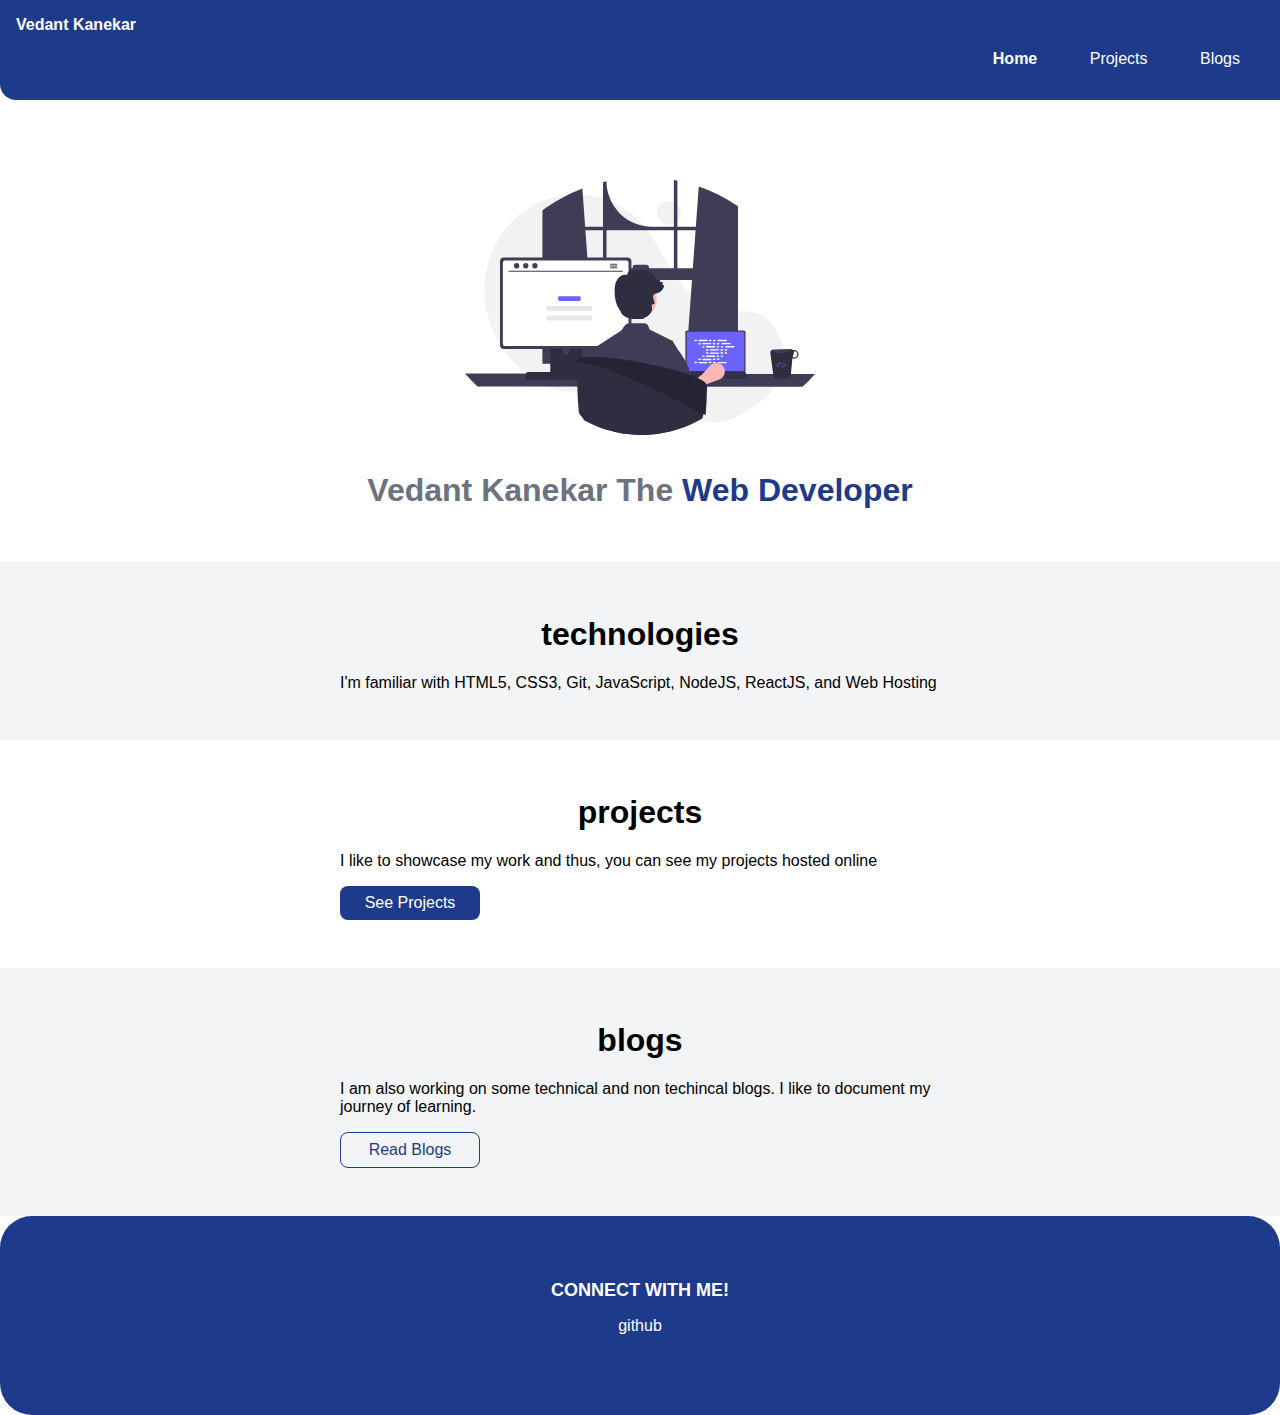
==== index.html @ 4c34acdf "index" ====
<!DOCTYPE html>
<html lang="en">
<head>
    <meta charset="UTF-8">
    <meta http-equiv="X-UA-Compatible" content="IE=edge">
    <meta name="viewport" content="width=device-width, initial-scale=1.0">
    <title>Vedant kanekar site</title>
    <link href="style.css" rel="stylesheet" />
</head>
<body>
    <body>
        <nav class="navigation container">
            <div class="nav-brand">Vedant Kanekar</div>
            <ul class="list-non-bullet nav-pills">
                <li class="list-item-inline">
                    <a class="link link-active" href="/">Home</a>
                </li>
                <li class="list-item-inline">
                    <a class="link" href="/projects.html">Projects</a>
                </li>
                <li class="list-item-inline">
                    <a class="link" href="/blogs.html">Blogs</a>
                </li>
            </ul>
        </nav>
    
        <header class="programming">
            <img class="programming-img" src="images/programming.svg" />
            <h1 class="programming-heading">Vedant Kanekar The <span class="heading-inverted"> Web Developer</span></h1>
        </header>
    
    
        <section class="section ow">
            <div class="container container-center">
                <h1>technologies</h1>
                <p>I'm familiar with HTML5, CSS3, Git, JavaScript, NodeJS, ReactJS, and Web Hosting</p>
            </div>
        </section>
        
        <section class="section">
            <div class="container container-center">
                <h1>projects</h1>
                <p>I like to showcase my work and thus, you can see my projects hosted online</p>
                <a class="link link-primary" href="/projects.html">See Projects</a>
            </div>
        </section>
    
        <section class="section ow">
            <div class="container container-center">
                <h1>blogs</h1>
                <p>I am also working on some technical and non techincal blogs. I like to document my journey of learning.</p>
                <a class="link link-secondary" href="/blogs.html">Read Blogs</a>
            </div>
        </section>
    
        <footer class="footer">
            <div class="footer-header">CONNECT WITH ME!</div>
            <ul class="social-links list-non-bullet">
                <li class="list-item-inline">
                    <a class="link" href="https://github.com/Vedant005">
                        github
                    </a>
                </li>
                
                
            </ul>
        </footer>
    
    
        
    
</body>
</html>
---- style.css ----
@import url('https://fonts.googleapis.com/css2?family=Nunito+Sans:wght@200&display=swap');
:root {
    --primary-color: #1e3a8a;
    --off-white: #F3F4F6;
    --dark-gray: #6B7280;
}

body {
    font-family: 'Montserrat', sans-serif;
    margin: 0px
}

hr {
    margin: 2rem 0rem;
}

/** spaces **/

.margin-md {
    margin: 2rem;
}

/** container **/
.container {
    padding: 0rem 1rem;
}

.container-center {
    max-width: 600px;
    margin: auto;
}

/** links **/
.link {
    box-sizing: border-box;
    text-decoration: none;
    padding: 0.5rem 1rem;
}

.link-primary {
    background-color: var(--primary-color);
    border-radius: 0.5rem;
    color: white;
    display: block;
    max-width: 140px;
    margin: 1rem 1rem 1rem 0rem;
    text-align: center;
}

.link-secondary {
    color: var(--primary-color);
    border-radius: 0.5rem;
    border: 1px solid var(--primary-color);
    display: block;
    max-width: 140px;
    margin: 1rem 1rem 1rem 0rem;
    text-align: center;
}

/** look into BEM naming convention for CSS **/

/** lists **/

.list-non-bullet {
    list-style: none;
    padding-inline-start: 0px;
}

.list-item-inline {
    display: inline;
    padding: 0rem 0.5rem;
}

/** navigation **/

.navigation {
    background-color: var(--primary-color);
    color: white;
    padding: 1rem;
    border-bottom-left-radius: 1rem;
}

.navigation .nav-brand {
    font-weight: bold;
}

.navigation .nav-pills {
    text-align: right;
}

.navigation .link {
    color: white;
}

.navigation .link-active {
    font-weight: bold;
}

/** header **/

.programming {
    padding: 2rem;
    padding-top: 5rem;
    border-radius: 1rem;

}

.programming .programming-img {
    max-width: 80%;
    width: 350px;
    display: block;
    margin: auto;
}

.programming .programming-heading {
    text-align: center;
    padding-top: 1rem;
    color: var(--dark-gray);
}

.programming .programming-heading .heading-inverted {
    color: var(--primary-color);
}

/** sections **/

.section {
    padding: 2rem;
}

.section h1 {
    text-align: center;

}

.ow {
    background-color: var(--off-white);
}

/** footers **/

.footer {
    background-color: var(--primary-color);
    padding: 4rem 2rem;
    text-align: center;
    color: white;
    border-radius: 2rem;
}

.footer .link {
    color: white
}

.footer .footer-header {
    font-weight: bold;
    font-size: large;
}

.footer ul {
    padding-inline-start: 0px;
}

/** projects **/
.showcase-list {
    padding: 2rem;
}

/** blogs **/
.showcase-blog {
    padding-bottom: 6rem;
}



.developing .developing-img {
    max-width: 80%;
    width: 350px;
    display: block;
    margin: auto;
}

.developing .developing-heading {
    text-align: center;
    padding-top: 1rem;
    color: var(--dark-gray);
}


.developing.developing-heading {
    text-align: center;
    padding-top: 1rem;
    color: var(--dark-gray);
}

.developing.developing-heading .heading-inverted {
    color: var(--primary-color);
}
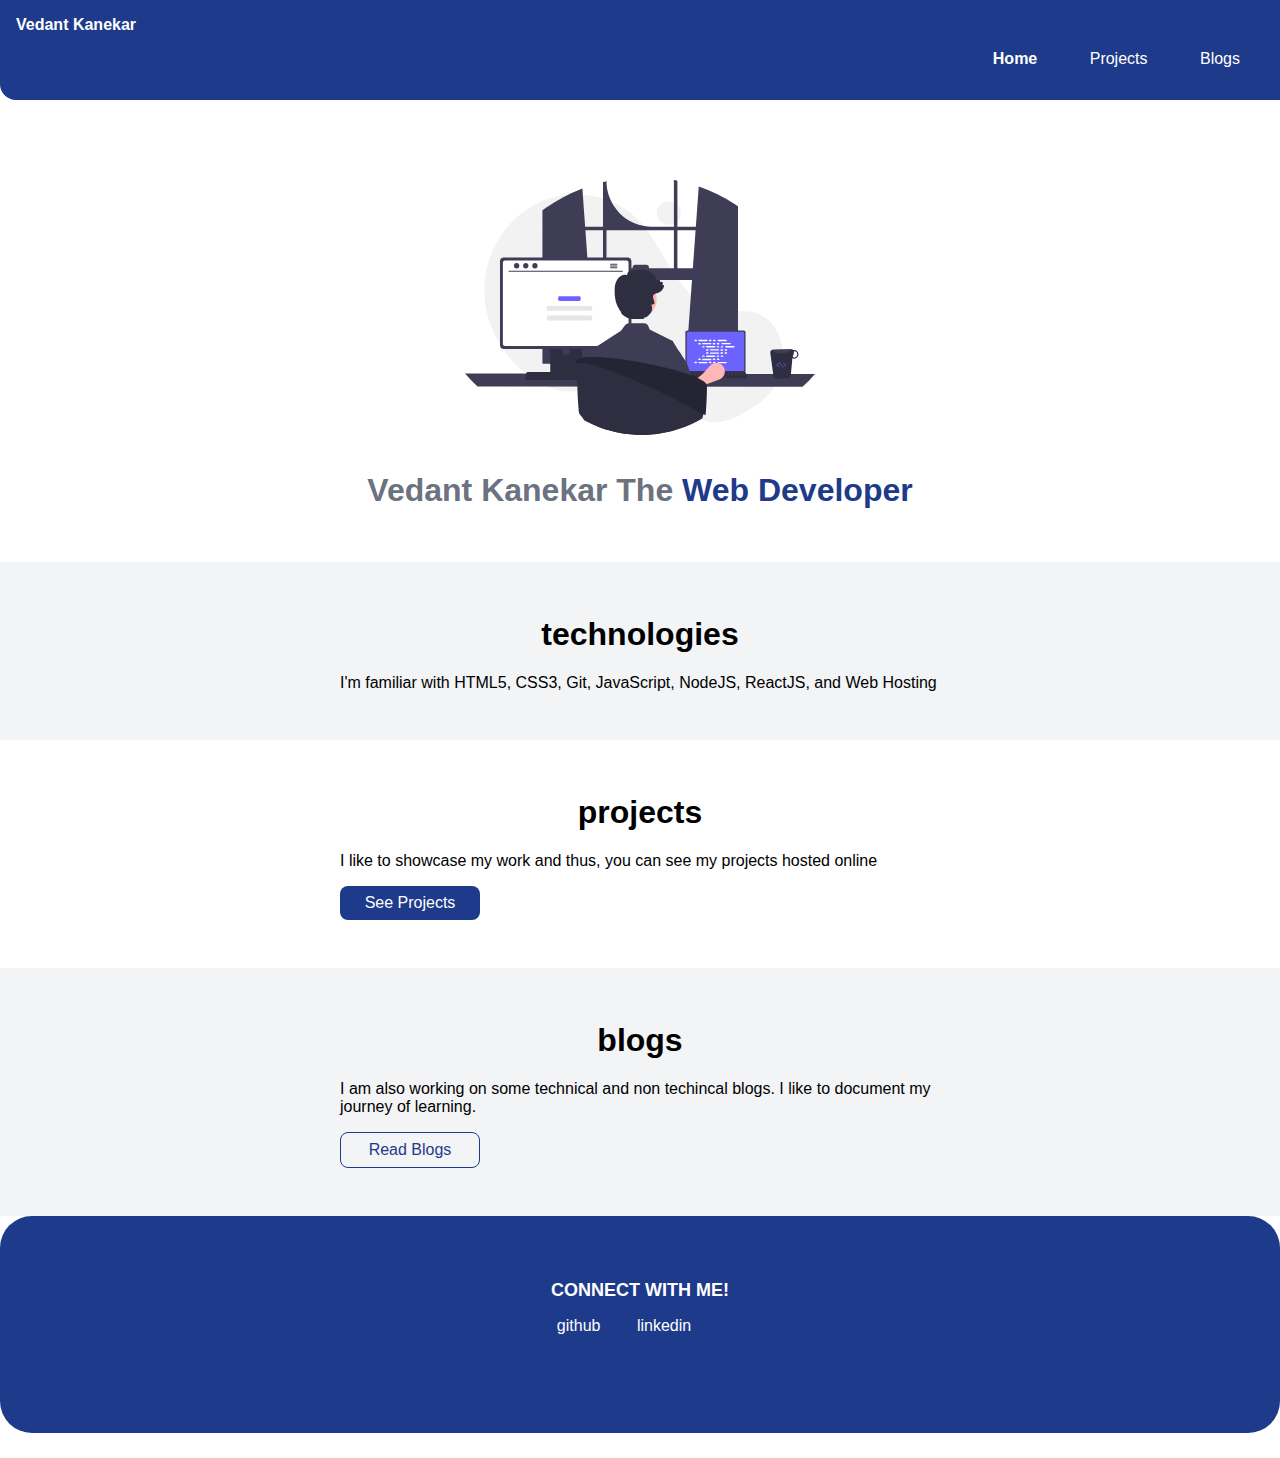
==== commit c58527b9: "Update projects.html" ====
--- a/index.html
+++ b/index.html
@@ -60,6 +60,7 @@
                     <a class="link" href="https://github.com/Vedant005">
                         github
                     </a>
+                    <a class="link" href="https://www.linkedin.com/in/vedant-kanekar-8802a1246/">linkedin
                 </li>
                 
                 
--- a/style.css
+++ b/style.css
@@ -172,26 +172,3 @@
 
 
 
-.developing .developing-img {
-    max-width: 80%;
-    width: 350px;
-    display: block;
-    margin: auto;
-}
-
-.developing .developing-heading {
-    text-align: center;
-    padding-top: 1rem;
-    color: var(--dark-gray);
-}
-
-
-.developing.developing-heading {
-    text-align: center;
-    padding-top: 1rem;
-    color: var(--dark-gray);
-}
-
-.developing.developing-heading .heading-inverted {
-    color: var(--primary-color);
-}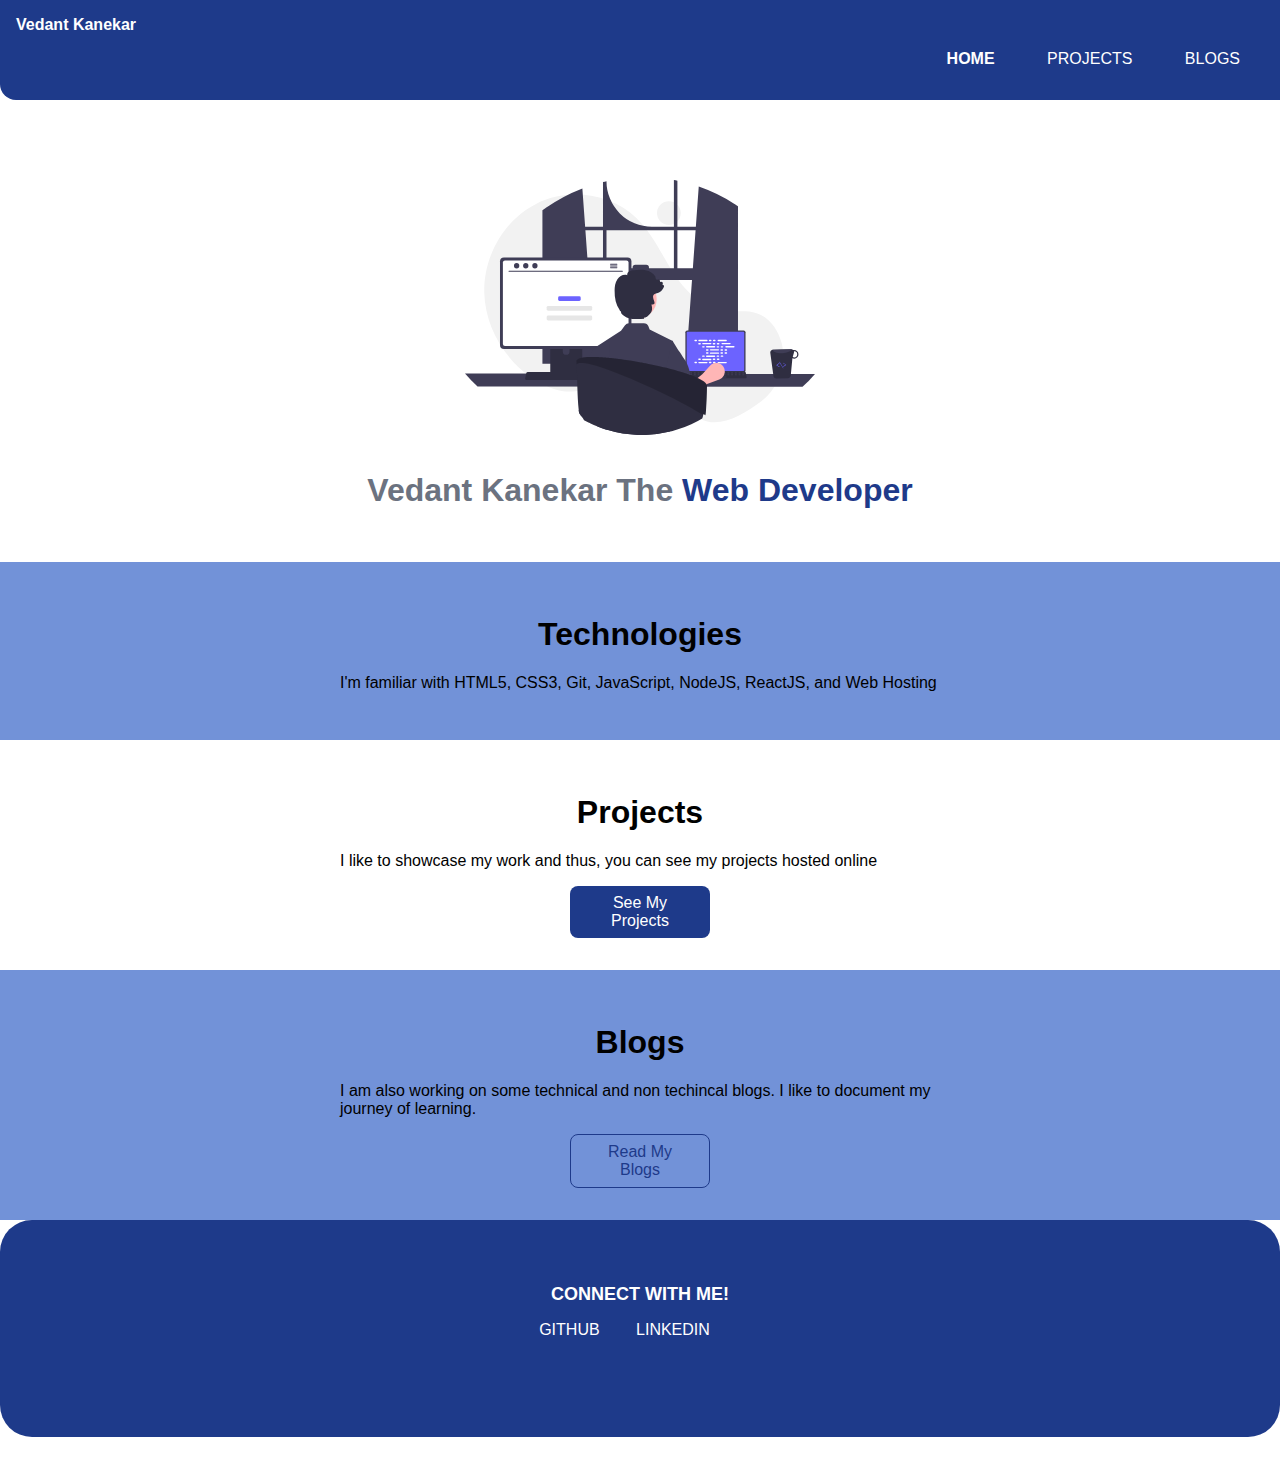
==== commit b9d7acaf: "UPDATED HTML AND CSS" ====
--- a/index.html
+++ b/index.html
@@ -13,13 +13,13 @@
             <div class="nav-brand">Vedant Kanekar</div>
             <ul class="list-non-bullet nav-pills">
                 <li class="list-item-inline">
-                    <a class="link link-active" href="/">Home</a>
+                    <a class="link link-active" href="/">HOME</a>
                 </li>
                 <li class="list-item-inline">
-                    <a class="link" href="/projects.html">Projects</a>
+                    <a class="link" href="/projects.html">PROJECTS</a>
                 </li>
                 <li class="list-item-inline">
-                    <a class="link" href="/blogs.html">Blogs</a>
+                    <a class="link" href="/blogs.html">BLOGS</a>
                 </li>
             </ul>
         </nav>
@@ -32,24 +32,24 @@
     
         <section class="section ow">
             <div class="container container-center">
-                <h1>technologies</h1>
+                <h1>Technologies</h1>
                 <p>I'm familiar with HTML5, CSS3, Git, JavaScript, NodeJS, ReactJS, and Web Hosting</p>
             </div>
         </section>
         
         <section class="section">
             <div class="container container-center">
-                <h1>projects</h1>
+                <h1>Projects</h1>
                 <p>I like to showcase my work and thus, you can see my projects hosted online</p>
-                <a class="link link-primary" href="/projects.html">See Projects</a>
+                <a class="link link-primary" href="/projects.html">See My Projects</a>
             </div>
         </section>
     
         <section class="section ow">
             <div class="container container-center">
-                <h1>blogs</h1>
+                <h1>Blogs</h1>
                 <p>I am also working on some technical and non techincal blogs. I like to document my journey of learning.</p>
-                <a class="link link-secondary" href="/blogs.html">Read Blogs</a>
+                <a class="link link-secondary" href="/blogs.html">Read My Blogs</a>
             </div>
         </section>
     
@@ -58,9 +58,9 @@
             <ul class="social-links list-non-bullet">
                 <li class="list-item-inline">
                     <a class="link" href="https://github.com/Vedant005">
-                        github
+                GITHUB
                     </a>
-                    <a class="link" href="https://www.linkedin.com/in/vedant-kanekar-8802a1246/">linkedin
+                    <a class="link" href="https://www.linkedin.com/in/vedant-kanekar-8802a1246/">LINKEDIN
                 </li>
                 
                 
--- a/style.css
+++ b/style.css
@@ -14,13 +14,12 @@
     margin: 2rem 0rem;
 }
 
-/** spaces **/
 
 .margin-md {
     margin: 2rem;
 }
 
-/** container **/
+
 .container {
     padding: 0rem 1rem;
 }
@@ -30,7 +29,7 @@
     margin: auto;
 }
 
-/** links **/
+
 .link {
     box-sizing: border-box;
     text-decoration: none;
@@ -43,7 +42,7 @@
     color: white;
     display: block;
     max-width: 140px;
-    margin: 1rem 1rem 1rem 0rem;
+    margin: auto;
     text-align: center;
 }
 
@@ -53,13 +52,12 @@
     border: 1px solid var(--primary-color);
     display: block;
     max-width: 140px;
-    margin: 1rem 1rem 1rem 0rem;
+    margin: auto;
     text-align: center;
 }
 
-/** look into BEM naming convention for CSS **/
 
-/** lists **/
+
 
 .list-non-bullet {
     list-style: none;
@@ -71,7 +69,7 @@
     padding: 0rem 0.5rem;
 }
 
-/** navigation **/
+
 
 .navigation {
     background-color: var(--primary-color);
@@ -96,7 +94,6 @@
     font-weight: bold;
 }
 
-/** header **/
 
 .programming {
     padding: 2rem;
@@ -122,7 +119,7 @@
     color: var(--primary-color);
 }
 
-/** sections **/
+
 
 .section {
     padding: 2rem;
@@ -134,10 +131,9 @@
 }
 
 .ow {
-    background-color: var(--off-white);
+    background-color:#7292d8;
 }
 
-/** footers **/
 
 .footer {
     background-color: var(--primary-color);
@@ -157,18 +153,24 @@
 }
 
 .footer ul {
-    padding-inline-start: 0px;
+    padding-inline-start: 1px;
 }
 
-/** projects **/
+
 .showcase-list {
     padding: 2rem;
+    background-color: #7292d8;
+    border-radius: 1rem;
+    margin-top: 1rem;
 }
 
-/** blogs **/
+
 .showcase-blog {
     padding-bottom: 6rem;
 }
 
 
+li{
+    text-align: center;
+}
 
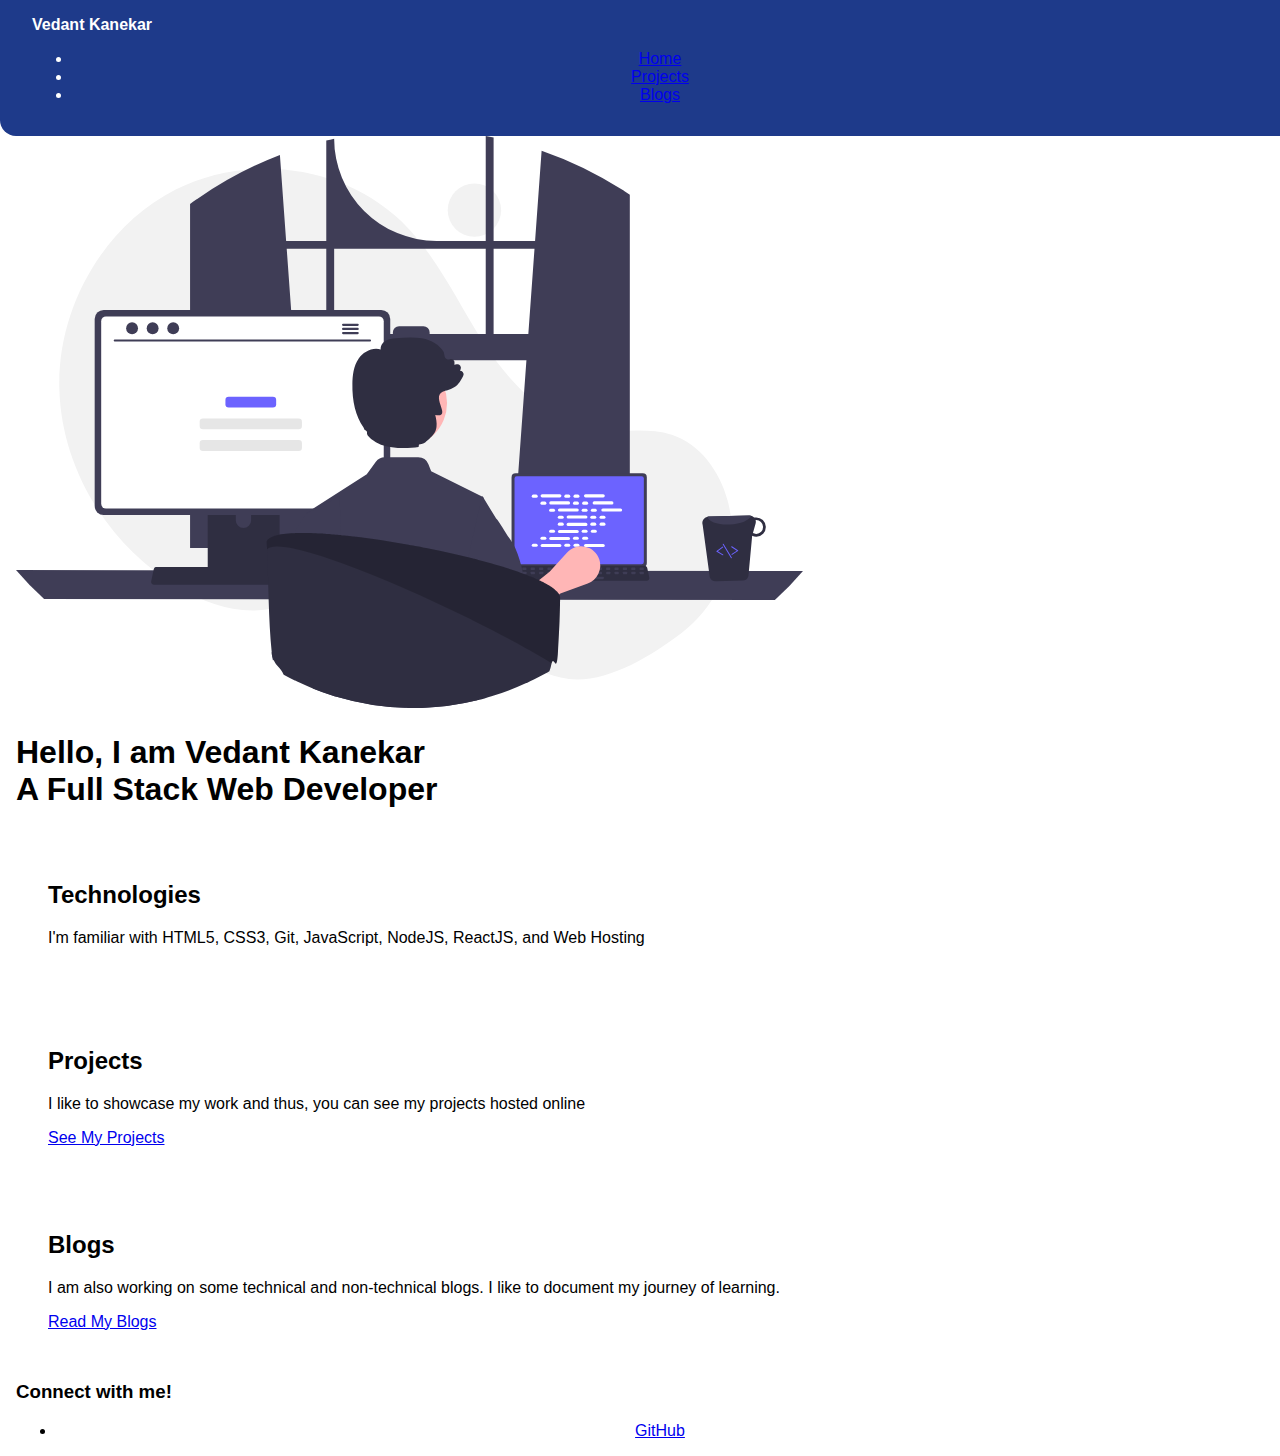
==== commit 582c07d3: "improve index page of portfolio" ====
--- a/index.html
+++ b/index.html
@@ -1,74 +1,89 @@
 <!DOCTYPE html>
 <html lang="en">
-<head>
-    <meta charset="UTF-8">
-    <meta http-equiv="X-UA-Compatible" content="IE=edge">
-    <meta name="viewport" content="width=device-width, initial-scale=1.0">
-    <title>Vedant kanekar site</title>
-    <link href="style.css" rel="stylesheet" />
-</head>
-<body>
-    <body>
-        <nav class="navigation container">
-            <div class="nav-brand">Vedant Kanekar</div>
-            <ul class="list-non-bullet nav-pills">
-                <li class="list-item-inline">
-                    <a class="link link-active" href="/">HOME</a>
-                </li>
-                <li class="list-item-inline">
-                    <a class="link" href="/projects.html">PROJECTS</a>
-                </li>
-                <li class="list-item-inline">
-                    <a class="link" href="/blogs.html">BLOGS</a>
-                </li>
-            </ul>
-        </nav>
-    
-        <header class="programming">
-            <img class="programming-img" src="images/programming.svg" />
-            <h1 class="programming-heading">Vedant Kanekar The <span class="heading-inverted"> Web Developer</span></h1>
-        </header>
-    
-    
-        <section class="section ow">
-            <div class="container container-center">
-                <h1>Technologies</h1>
-                <p>I'm familiar with HTML5, CSS3, Git, JavaScript, NodeJS, ReactJS, and Web Hosting</p>
-            </div>
-        </section>
-        
-        <section class="section">
-            <div class="container container-center">
-                <h1>Projects</h1>
-                <p>I like to showcase my work and thus, you can see my projects hosted online</p>
-                <a class="link link-primary" href="/projects.html">See My Projects</a>
-            </div>
-        </section>
-    
-        <section class="section ow">
-            <div class="container container-center">
-                <h1>Blogs</h1>
-                <p>I am also working on some technical and non techincal blogs. I like to document my journey of learning.</p>
-                <a class="link link-secondary" href="/blogs.html">Read My Blogs</a>
-            </div>
-        </section>
-    
-        <footer class="footer">
-            <div class="footer-header">CONNECT WITH ME!</div>
-            <ul class="social-links list-non-bullet">
-                <li class="list-item-inline">
-                    <a class="link" href="https://github.com/Vedant005">
-                GITHUB
-                    </a>
-                    <a class="link" href="https://www.linkedin.com/in/vedant-kanekar-8802a1246/">LINKEDIN
-                </li>
-                
-                
-            </ul>
-        </footer>
-    
-    
-        
-    
-</body>
-</html>+  <head>
+    <meta charset="UTF-8" />
+    <meta name="viewport" content="width=device-width, initial-scale=1.0" />
+    <title>Vedant Kanekar | Web Developer</title>
+    <link
+      href="https://fonts.googleapis.com/css2?family=Poppins:wght@300;400;600&display=swap"
+      rel="stylesheet"
+    />
+    <link rel="stylesheet" href="style.css" />
+  </head>
+  <body>
+    <nav class="navigation">
+      <div class="container">
+        <div class="nav-brand">Vedant Kanekar</div>
+        <ul class="nav-menu">
+          <li><a href="/" class="active">Home</a></li>
+          <li><a href="/projects.html">Projects</a></li>
+          <li><a href="/blogs.html">Blogs</a></li>
+        </ul>
+      </div>
+    </nav>
+
+    <header class="hero">
+      <div class="container">
+        <img
+          src="images/programming.svg"
+          alt="Programming illustration"
+          class="hero-img"
+        />
+        <h1>
+          Hello, I am Vedant Kanekar<br />
+          <span>A Full Stack Web Developer</span>
+        </h1>
+      </div>
+    </header>
+
+    <main>
+      <section class="section bg-light">
+        <div class="container">
+          <h2>Technologies</h2>
+          <p>
+            I'm familiar with HTML5, CSS3, Git, JavaScript, NodeJS, ReactJS, and
+            Web Hosting
+          </p>
+        </div>
+      </section>
+
+      <section class="section">
+        <div class="container">
+          <h2>Projects</h2>
+          <p>
+            I like to showcase my work and thus, you can see my projects hosted
+            online
+          </p>
+          <a href="/projects.html" class="btn btn-primary">See My Projects</a>
+        </div>
+      </section>
+
+      <section class="section bg-light">
+        <div class="container">
+          <h2>Blogs</h2>
+          <p>
+            I am also working on some technical and non-technical blogs. I like
+            to document my journey of learning.
+          </p>
+          <a href="/blogs.html" class="btn btn-secondary">Read My Blogs</a>
+        </div>
+      </section>
+    </main>
+
+    <footer>
+      <div class="container">
+        <h3>Connect with me!</h3>
+        <ul class="social-links">
+          <li>
+            <a
+              href="https://github.com/Vedant005"
+              target="_blank"
+              rel="noopener noreferrer"
+              >GitHub</a
+            >
+          </li>
+        </ul>
+      </div>
+    </footer>
+  </body>
+</html>
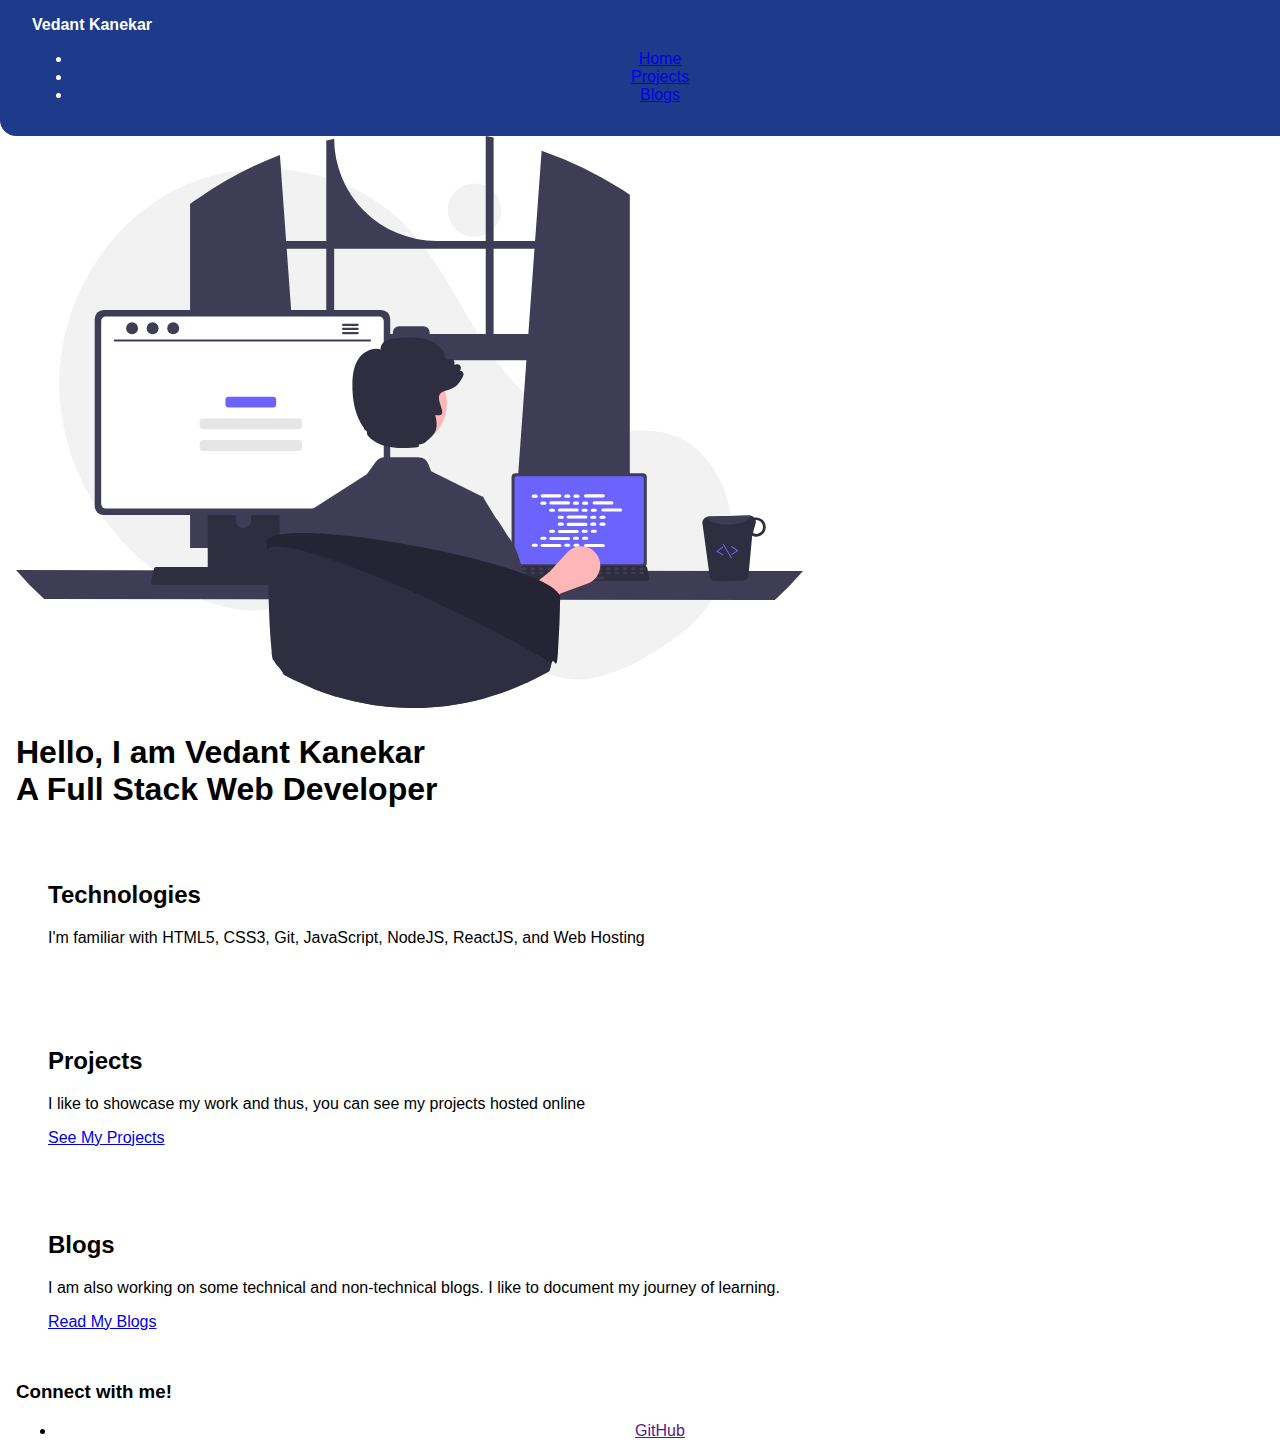
==== commit bddf6219: "imporve projects ui" ====
--- a/index.html
+++ b/index.html
@@ -75,12 +75,7 @@
         <h3>Connect with me!</h3>
         <ul class="social-links">
           <li>
-            <a
-              href="https://github.com/Vedant005"
-              target="_blank"
-              rel="noopener noreferrer"
-              >GitHub</a
-            >
+            <a href="" target="_blank" rel="noopener noreferrer">GitHub</a>
           </li>
         </ul>
       </div>
